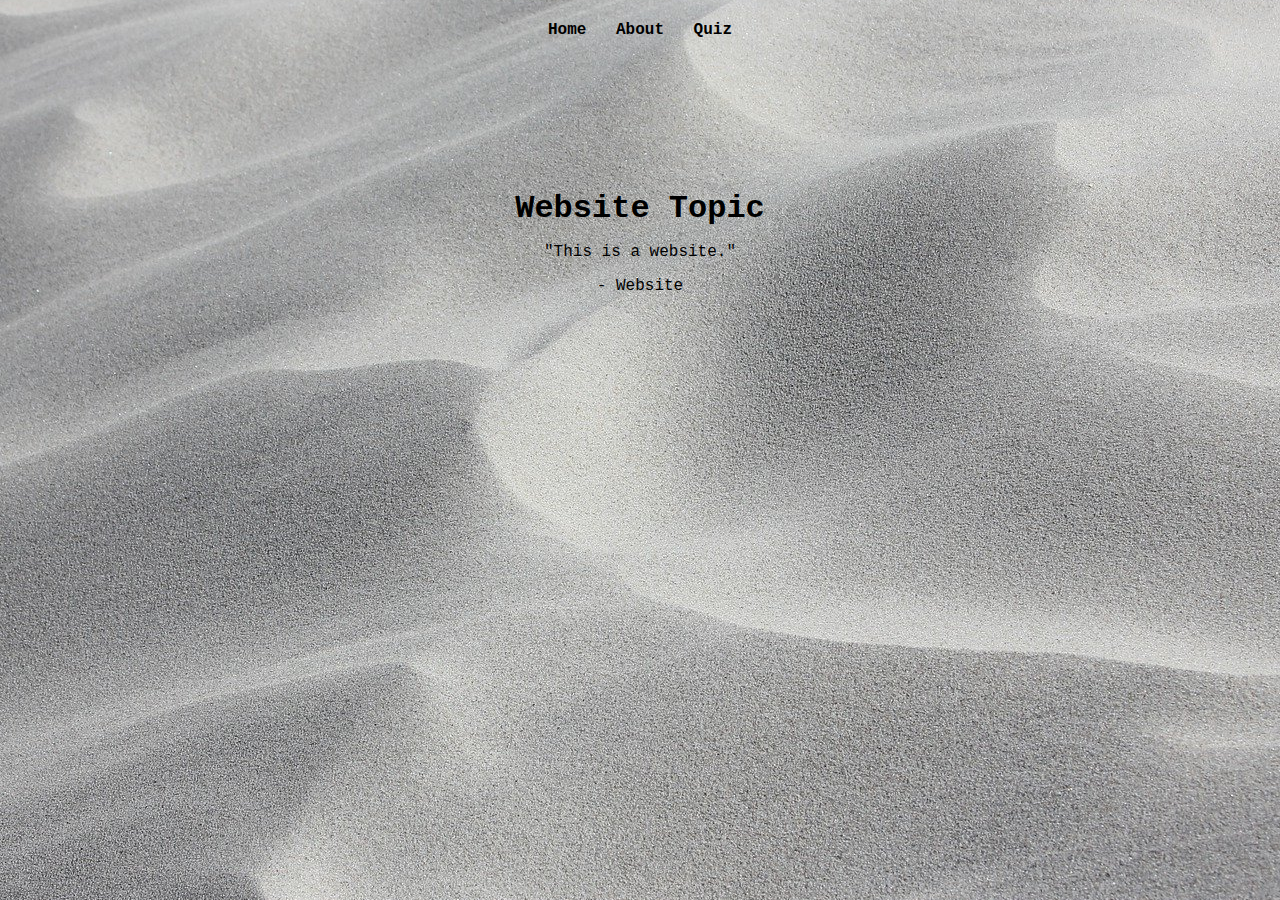
==== index.html @ a19db232 "init" ====
<!DOCTYPE html>
<html>

<head>
	<meta charset="utf-8">
	<meta name="viewport" content="width=device-width">
	<title>Website Name</title>
	<link href="css/home.css" rel="stylesheet" type="text/css" />
</head>

<body>
    <h4 id="navigation">
    	<a href="index.html">Home</a>
        <a href="about.html">About</a>
        <a href="quiz.html">Quiz</a>
    </h4>
	<h1>Website Topic</h1>
	<p>"This is a website."</p>
	<p>- Website</p>
</body>
</html>
---- css/home.css ----
/* html background */
html {
  background: url("img/sand-bg.jpg") no-repeat center fixed;
}
   
/* body */
body {
  font-family: 'Courier New', Courier, monospace;
  text-align: center;
}
  
/* Navigation Bar */
#navigation {
  font-weight: bold;
}

a {
  margin-right: 10px;
  margin-left: 10px;
}

a:link {
  text-decoration: none;
  color: black;
}

a:visited {
  text-decoration: none;
  color: black;
}

a:hover {
  text-decoration: underline;
  color: black;
}

a:active {
  text-decoration: underline;
  color: black;
}

h4 {
  margin: center;
}
  
/* Heading Spacing */
h1 {
  margin-top: 4cm;
  margin-bottom: 10px;
  margin-left: auto;
}
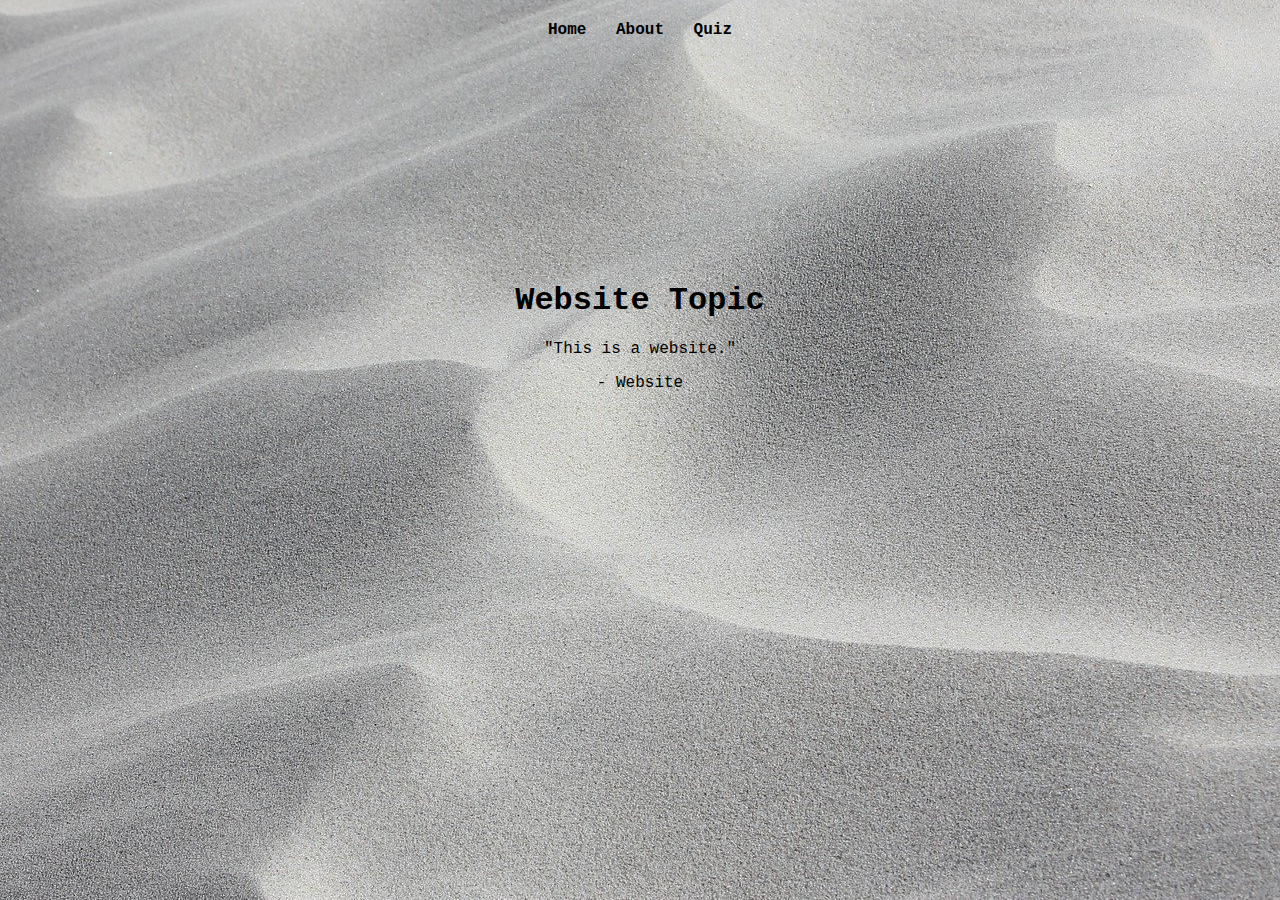
==== commit 20550515: "update css" ====
--- a/index.html
+++ b/index.html
@@ -5,7 +5,7 @@
 	<meta charset="utf-8">
 	<meta name="viewport" content="width=device-width">
 	<title>Website Name</title>
-	<link href="css/home.css" rel="stylesheet" type="text/css" />
+	<link href="home.css" rel="stylesheet" type="text/css" />
 </head>
 
 <body>
@@ -14,8 +14,11 @@
         <a href="about.html">About</a>
         <a href="quiz.html">Quiz</a>
     </h4>
-	<h1>Website Topic</h1>
-	<p>"This is a website."</p>
-	<p>- Website</p>
+
+	<div>
+		<h1>Website Topic</h1>
+		<p>"This is a website."</p>
+		<p>- Website</p>
+	</div>
 </body>
 </html>--- a/home.css
+++ b/home.css
@@ -0,0 +1,53 @@
+/* html background */
+html {
+  background: url("img/sand-bg.jpg") no-repeat center fixed;
+  font-family: 'Courier New', Courier, monospace;
+}
+
+/* Body */
+div {
+  padding: 200px 100px;
+  width: 600px;
+  margin-left: auto;
+  margin-right: auto;
+}
+
+/* body */
+body {
+  text-align: center;
+}
+  
+/* Navigation Bar */
+#navigation {
+  font-weight: bold;
+}
+
+a {
+  margin-right: 10px;
+  margin-left: 10px;
+}
+
+a:link {
+  text-decoration: none;
+  color: black;
+}
+
+a:visited {
+  text-decoration: none;
+  color: black;
+}
+
+a:hover {
+  text-decoration: underline;
+  color: black;
+}
+
+a:active {
+  text-decoration: underline;
+  color: black;
+}
+
+h4 {
+  margin-left: auto;
+  margin-right: auto;
+}